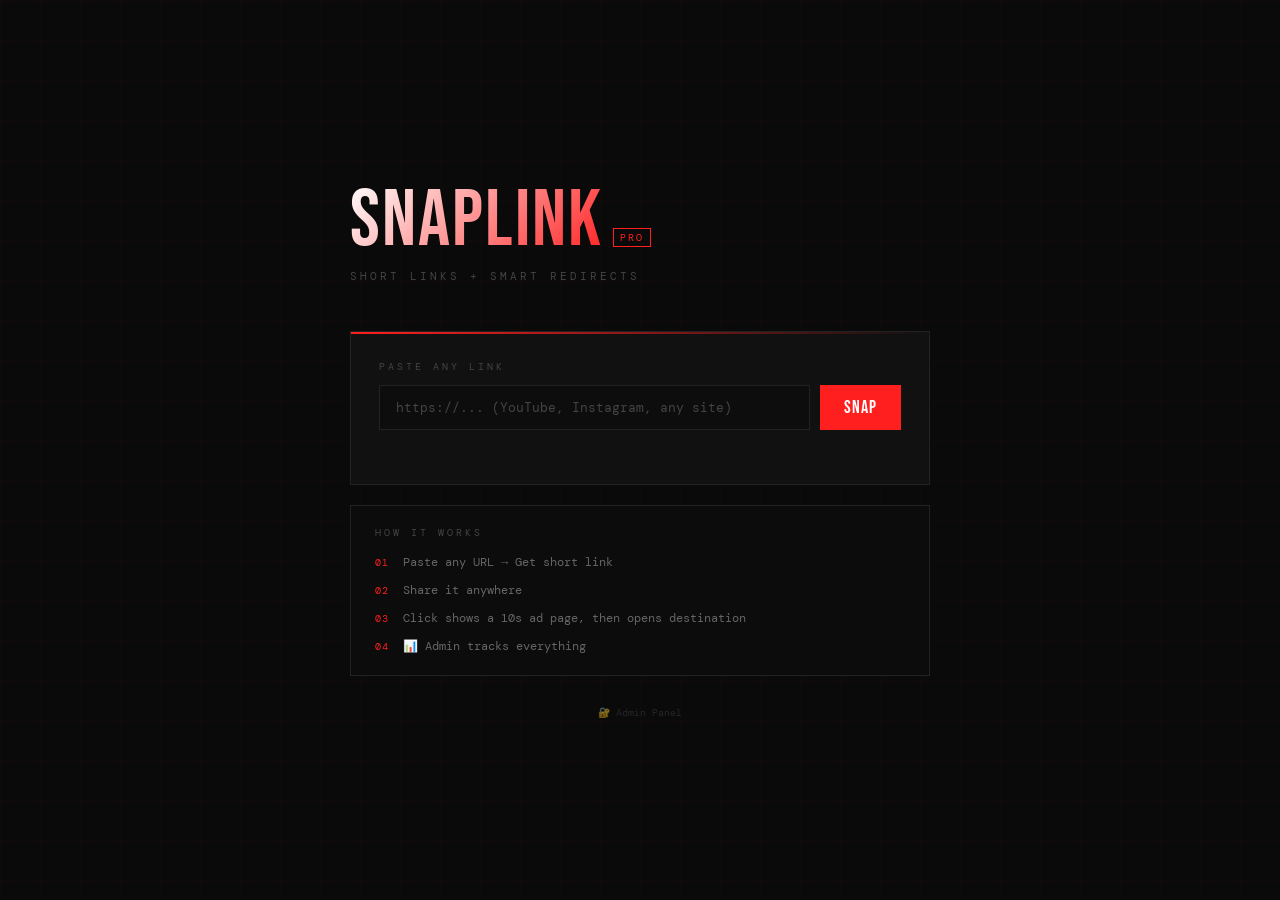
==== index.html @ 2db8703a "Update index.html" ====
<!DOCTYPE html>
<html lang="en">
<head>
<meta charset="UTF-8">
<meta name="viewport" content="width=device-width, initial-scale=1.0">
<title>SnapLink — Short URLs + Ads</title>
<link href="https://fonts.googleapis.com/css2?family=Bebas+Neue&family=DM+Mono:wght@400;500&display=swap" rel="stylesheet">
<style>
  /* Same dark theme as before */
  :root {
    --red: #ff1f1f;
    --dark: #0a0a0a;
    --surface: #111;
    --border: #222;
    --muted: #444;
    --text: #f0f0f0;
    --mono: 'DM Mono', 'Courier New', monospace;
    --display: 'Bebas Neue', 'Impact', sans-serif;
  }

  * { margin: 0; padding: 0; box-sizing: border-box; }

  body {
    background: var(--dark);
    color: var(--text);
    font-family: var(--mono);
    min-height: 100vh;
    display: flex;
    flex-direction: column;
    align-items: center;
    justify-content: center;
    padding: 24px;
    overflow-x: hidden;
  }

  body::before {
    content: '';
    position: fixed;
    inset: 0;
    background-image:
      linear-gradient(rgba(255,31,31,0.03) 1px, transparent 1px),
      linear-gradient(90deg, rgba(255,31,31,0.03) 1px, transparent 1px);
    background-size: 40px 40px;
    pointer-events: none;
    z-index: 0;
  }

  .container {
    position: relative;
    z-index: 1;
    width: 100%;
    max-width: 580px;
  }

  .logo {
    display: flex;
    align-items: baseline;
    gap: 10px;
    margin-bottom: 8px;
  }

  .logo-text {
    font-family: var(--display);
    font-size: clamp(52px, 12vw, 80px);
    letter-spacing: 2px;
    line-height: 1;
    background: linear-gradient(135deg, #fff 0%, var(--red) 100%);
    -webkit-background-clip: text;
    -webkit-text-fill-color: transparent;
    background-clip: text;
  }

  .logo-badge {
    font-family: var(--mono);
    font-size: 10px;
    color: var(--red);
    border: 1px solid var(--red);
    padding: 2px 6px;
    letter-spacing: 2px;
    text-transform: uppercase;
    position: relative;
    top: -4px;
  }

  .tagline {
    font-size: 11px;
    color: var(--muted);
    letter-spacing: 3px;
    text-transform: uppercase;
    margin-bottom: 48px;
  }

  .card {
    background: var(--surface);
    border: 1px solid var(--border);
    padding: 28px;
    margin-bottom: 20px;
    position: relative;
  }

  .card::before {
    content: '';
    position: absolute;
    top: 0; left: 0; right: 0;
    height: 2px;
    background: linear-gradient(90deg, var(--red), transparent);
  }

  .label {
    font-size: 10px;
    color: var(--muted);
    letter-spacing: 3px;
    text-transform: uppercase;
    margin-bottom: 12px;
    display: block;
  }

  .input-row {
    display: flex;
    gap: 10px;
  }

  input[type="text"] {
    flex: 1;
    background: #0d0d0d;
    border: 1px solid var(--border);
    color: var(--text);
    font-family: var(--mono);
    font-size: 13px;
    padding: 12px 16px;
    outline: none;
    transition: border-color 0.2s;
    min-width: 0;
  }

  input[type="text"]:focus {
    border-color: var(--red);
  }

  input[type="text"]::placeholder {
    color: var(--muted);
  }

  button {
    background: var(--red);
    color: #fff;
    border: none;
    font-family: var(--display);
    font-size: 18px;
    letter-spacing: 1px;
    padding: 12px 24px;
    cursor: pointer;
    transition: opacity 0.15s, transform 0.1s;
    white-space: nowrap;
    flex-shrink: 0;
  }

  button:hover { opacity: 0.85; }
  button:active { transform: scale(0.97); }

  .error {
    font-size: 11px;
    color: var(--red);
    letter-spacing: 1px;
    margin-top: 10px;
    opacity: 0;
    transition: opacity 0.2s;
    min-height: 16px;
  }
  .error.show { opacity: 1; }

  .output-card {
    background: var(--surface);
    border: 1px solid var(--border);
    padding: 24px;
    display: none;
    animation: slideUp 0.3s ease;
  }

  @keyframes slideUp {
    from { opacity: 0; transform: translateY(10px); }
    to { opacity: 1; transform: translateY(0); }
  }

  .output-card.show { display: block; }

  .output-label {
    font-size: 10px;
    color: var(--muted);
    letter-spacing: 3px;
    text-transform: uppercase;
    margin-bottom: 12px;
  }

  .link-row {
    display: flex;
    gap: 10px;
    align-items: stretch;
  }

  .link-box {
    flex: 1;
    background: #0d0d0d;
    border: 1px solid var(--border);
    padding: 12px 16px;
    font-size: 11px;
    color: #888;
    word-break: break-all;
    line-height: 1.5;
    min-width: 0;
    cursor: text;
    user-select: all;
  }

  .copy-btn {
    background: #1a1a1a;
    border: 1px solid var(--border);
    color: var(--text);
    font-family: var(--mono);
    font-size: 11px;
    letter-spacing: 1px;
    padding: 0 16px;
    cursor: pointer;
    transition: all 0.15s;
    white-space: nowrap;
    text-transform: uppercase;
  }
  .copy-btn:hover { border-color: var(--red); color: var(--red); }
  .copy-btn.copied { color: #3f3; border-color: #3f3; }

  .how {
    margin-top: 20px;
    border: 1px solid var(--border);
    padding: 20px 24px;
    background: #0c0c0c;
  }

  .how-title {
    font-size: 10px;
    color: var(--muted);
    letter-spacing: 3px;
    text-transform: uppercase;
    margin-bottom: 14px;
  }

  .steps {
    display: flex;
    flex-direction: column;
    gap: 10px;
  }

  .step {
    display: flex;
    align-items: flex-start;
    gap: 14px;
    font-size: 12px;
    color: #666;
    line-height: 1.5;
  }

  .step-num {
    color: var(--red);
    font-size: 10px;
    letter-spacing: 1px;
    margin-top: 2px;
    flex-shrink: 0;
  }

  .admin-link {
    margin-top: 30px;
    text-align: center;
    opacity: 0.5;
    font-size: 10px;
  }
  .admin-link a {
    color: var(--muted);
    text-decoration: none;
  }
</style>
</head>
<body>
<div class="container" id="main-screen">
  <div class="logo">
    <span class="logo-text">SNAPLINK</span>
    <span class="logo-badge">PRO</span>
  </div>
  <p class="tagline">Short Links + Smart Redirects</p>

  <div class="card">
    <span class="label">Paste Any Link</span>
    <div class="input-row">
      <input type="text" id="url-input" placeholder="https://... (YouTube, Instagram, any site)">
      <button onclick="generate()">SNAP</button>
    </div>
    <div class="error" id="error-msg">// invalid URL</div>
  </div>

  <div class="output-card" id="output-card">
    <div class="output-label">Your Short Link</div>
    <div class="link-row">
      <div class="link-box" id="generated-link"></div>
      <button class="copy-btn" id="copy-btn" onclick="copyLink()">COPY</button>
    </div>
  </div>

  <div class="how">
    <div class="how-title">How it works</div>
    <div class="steps">
      <div class="step"><span class="step-num">01</span><span>Paste any URL → Get short link</span></div>
      <div class="step"><span class="step-num">02</span><span>Share it anywhere</span></div>
      <div class="step"><span class="step-num">03</span><span>Click shows a 10s ad page, then opens destination</span></div>
      <div class="step"><span class="step-num">04</span><span>📊 Admin tracks everything</span></div>
    </div>
  </div>
  
  <div class="admin-link">
    <a href="admin.html">🔐 Admin Panel</a>
  </div>
</div>

<script>
  // ⚠️ REPLACE WITH YOUR GOOGLE APPS SCRIPT WEB APP URL ⚠️
  const SCRIPT_URL = 'https://script.google.com/macros/s/AKfycbwH8C5XOSbWwiPHHjSJo4l_v2mYhOVokRlXiVEcYgHAx4BKTAPHkUTrzMhwvJAh_U1B/exec';

  function isValidUrl(url) {
    try { new URL(url); return true; } catch { return false; }
  }

  async function generate() {
    const input = document.getElementById('url-input').value.trim();
    const err = document.getElementById('error-msg');
    const card = document.getElementById('output-card');
    const linkEl = document.getElementById('generated-link');
    
    if (!isValidUrl(input)) {
      err.classList.add('show');
      card.classList.remove('show');
      return;
    }
    err.classList.remove('show');
    
    try {
      const formData = new URLSearchParams();
      formData.append('action', 'create');
      formData.append('url', input);
      const res = await fetch(SCRIPT_URL, { method: 'POST', body: formData });
      const data = await res.json();
      if (data.id) {
        const shortLink = `${window.location.origin}${window.location.pathname}?id=${data.id}`;
        linkEl.textContent = shortLink;
        card.classList.add('show');
        document.getElementById('copy-btn').textContent = 'COPY';
      } else {
        alert('Error generating link');
      }
    } catch(e) { alert('Connection error'); }
  }

  function copyLink() {
    const text = document.getElementById('generated-link').textContent;
    navigator.clipboard.writeText(text).then(() => {
      const btn = document.getElementById('copy-btn');
      btn.textContent = 'DONE ✓'; btn.classList.add('copied');
      setTimeout(() => { btn.textContent = 'COPY'; btn.classList.remove('copied'); }, 2000);
    });
  }

  document.getElementById('url-input').addEventListener('keydown', e => { if(e.key==='Enter') generate(); });

  // If there's ?id= in URL, we're in redirect mode — but we'll handle in separate interstitial page
  // For simplicity, we redirect to interstitial page with id param
  (function() {
    const params = new URLSearchParams(window.location.search);
    const id = params.get('id');
    if (id) {
      window.location.href = `interstitial.html?id=${id}`;
    }
  })();
</script>
</body>
</html>
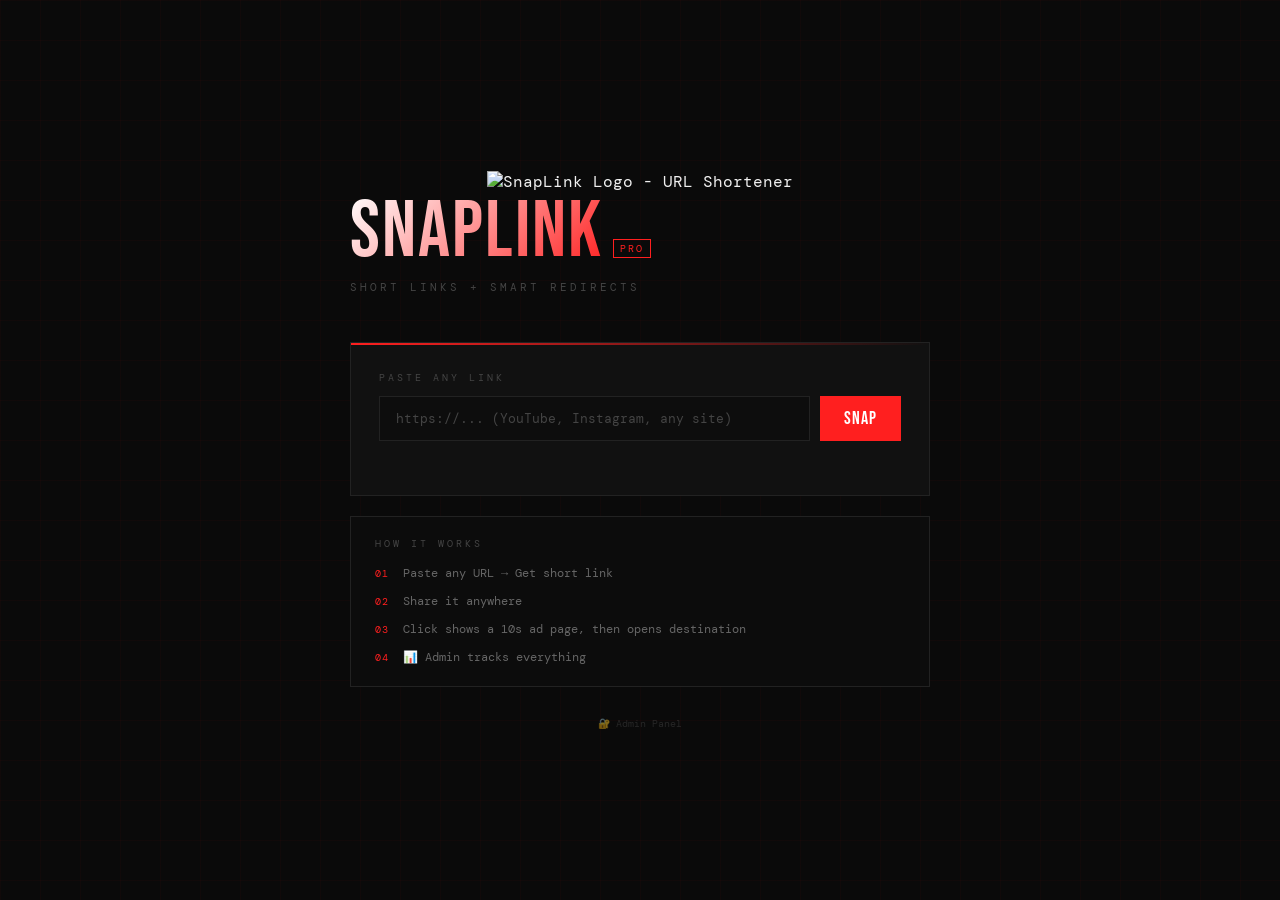
==== commit 13b1975b: "Update index.html" ====
--- a/index.html
+++ b/index.html
@@ -3,7 +3,38 @@
 <head>
 <meta charset="UTF-8">
 <meta name="viewport" content="width=device-width, initial-scale=1.0">
+<meta name="google-site-verification" content="jU01JTYzWMhjaGEefX9Wi7oSOjJyJhDpyMxo-mMCnMo" /> 
+<meta name="description" content="SnapLink is the fastest way to shorten URLs and earn with ads. Create short links easily and manage your traffic.">
 <title>SnapLink — Short URLs + Ads</title>
+
+<meta name="title" content="SnapLink — Short URLs & Earn Money with Ads">
+<meta name="description" content="SnapLink is a powerful tool to shorten long URLs and monetize your links with ads. Easy to use, fast, and secure.">
+<meta name="keywords" content="URL shortener, earn money online, link shortener, SnapLink, short link ads">
+<meta name="robots" content="index, follow">
+<meta name="language" content="English">
+
+<meta property="og:type" content="website">
+<meta property="og:url" content="https://datayt.github.io/WEB-LinkYT/">
+<meta property="og:title" content="SnapLink — Short URLs & Earn Money with Ads">
+<meta property="og:description" content="Shorten your links and earn revenue with our advanced ad network.">
+<meta property="og:image" content="meta-image.jpg"> <meta property="twitter:card" content="summary_large_image">
+<meta property="twitter:url" content="https://datayt.github.io/WEB-LinkYT/">
+<meta property="twitter:title" content="SnapLink — Short URLs & Earn Money with Ads">
+<meta property="twitter:description" content="Shorten your links and earn revenue with our advanced ad network.">
+
+  <meta name="description" content="A service to shorten URLs and manage ad-based link redirection.">
+    
+    <script type="application/ld+json">
+    {
+      "@context": "https://schema.org",
+      "@type": "WebApplication",
+      "name": "SnapLink",
+      "url": "https://datayt.github.io/WEB-LinkYT/",
+      "description": "A service to shorten URLs and manage ad-based link redirection.",
+      "applicationCategory": "BusinessApplication"
+    }
+    </script>
+  
 <link href="https://fonts.googleapis.com/css2?family=Bebas+Neue&family=DM+Mono:wght@400;500&display=swap" rel="stylesheet">
 <style>
   /* Same dark theme as before */
@@ -279,7 +310,12 @@
 </style>
 </head>
 <body>
-<div class="container" id="main-screen">
+
+   <header>
+        <img src="logo.png" alt="SnapLink Logo - URL Shortener">
+    </header>
+  
+  <div class="container" id="main-screen">
   <div class="logo">
     <span class="logo-text">SNAPLINK</span>
     <span class="logo-badge">PRO</span>
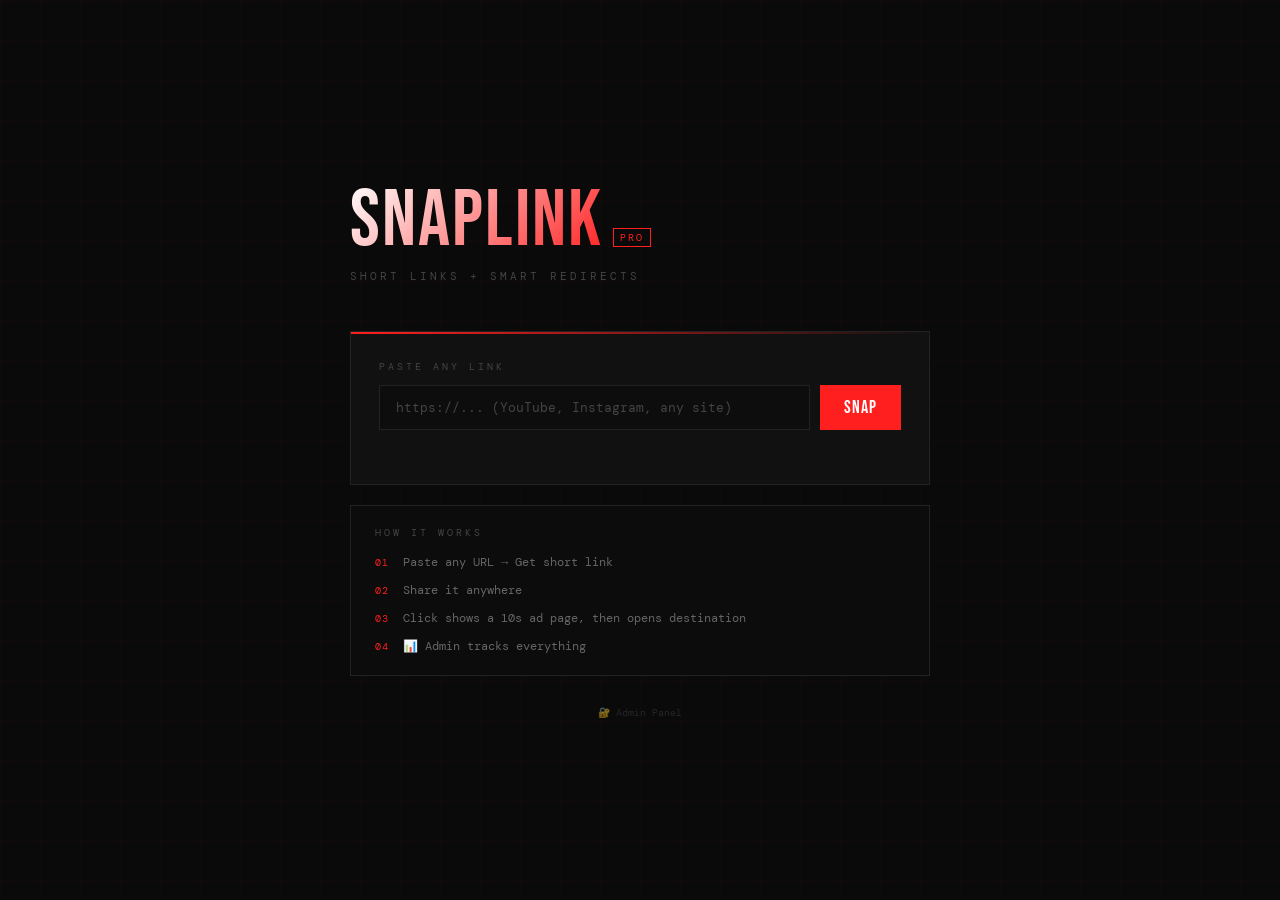
==== commit 6464534d: "Update index.html" ====
--- a/index.html
+++ b/index.html
@@ -311,9 +311,7 @@
 </head>
 <body>
 
-   <header>
-        <img src="logo.png" alt="SnapLink Logo - URL Shortener">
-    </header>
+  
   
   <div class="container" id="main-screen">
   <div class="logo">
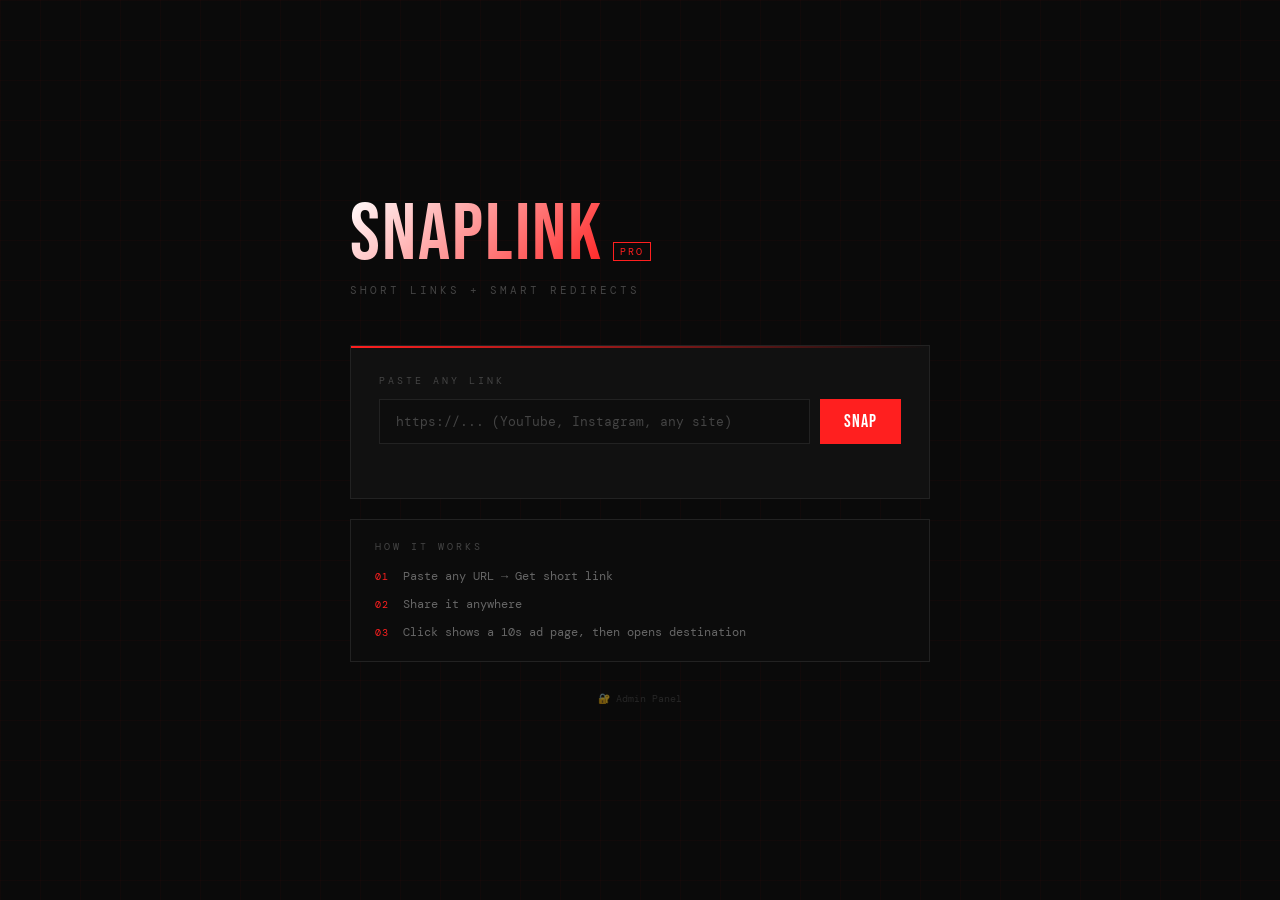
==== commit f53e613a: "Update index.html" ====
--- a/index.html
+++ b/index.html
@@ -5,7 +5,7 @@
 <meta name="viewport" content="width=device-width, initial-scale=1.0">
 <meta name="google-site-verification" content="jU01JTYzWMhjaGEefX9Wi7oSOjJyJhDpyMxo-mMCnMo" /> 
 <meta name="description" content="SnapLink is the fastest way to shorten URLs and earn with ads. Create short links easily and manage your traffic.">
-<title>SnapLink — Short URLs + Ads</title>
+<title>SnapLink — Short URLs </title>
 
 <meta name="title" content="SnapLink — Short URLs & Earn Money with Ads">
 <meta name="description" content="SnapLink is a powerful tool to shorten long URLs and monetize your links with ads. Easy to use, fast, and secure.">
@@ -343,7 +343,6 @@
       <div class="step"><span class="step-num">01</span><span>Paste any URL → Get short link</span></div>
       <div class="step"><span class="step-num">02</span><span>Share it anywhere</span></div>
       <div class="step"><span class="step-num">03</span><span>Click shows a 10s ad page, then opens destination</span></div>
-      <div class="step"><span class="step-num">04</span><span>📊 Admin tracks everything</span></div>
     </div>
   </div>
   
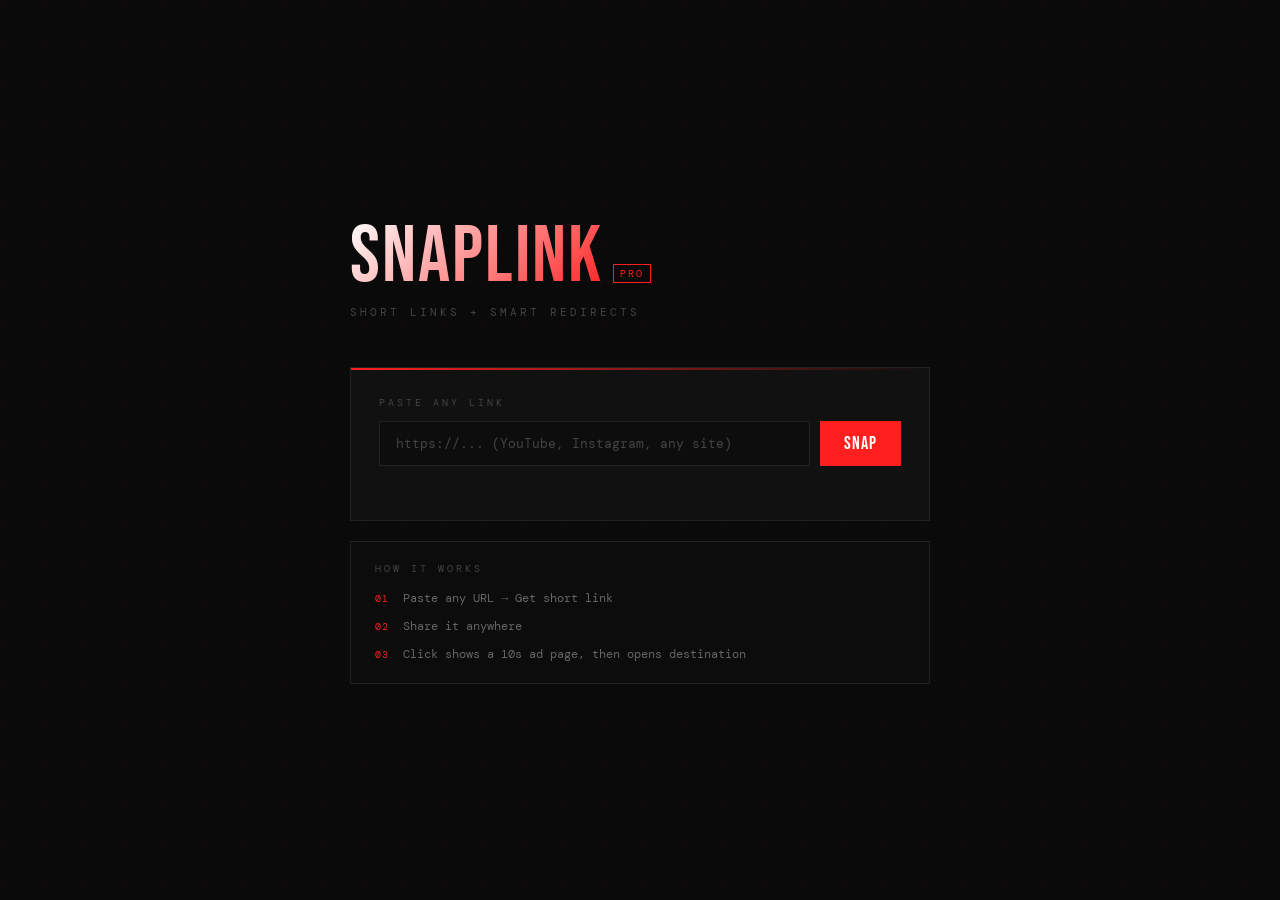
==== commit 2b722912: "Update index.html neww" ====
--- a/index.html
+++ b/index.html
@@ -346,9 +346,6 @@
     </div>
   </div>
   
-  <div class="admin-link">
-    <a href="admin.html">🔐 Admin Panel</a>
-  </div>
 </div>
 
 <script>
